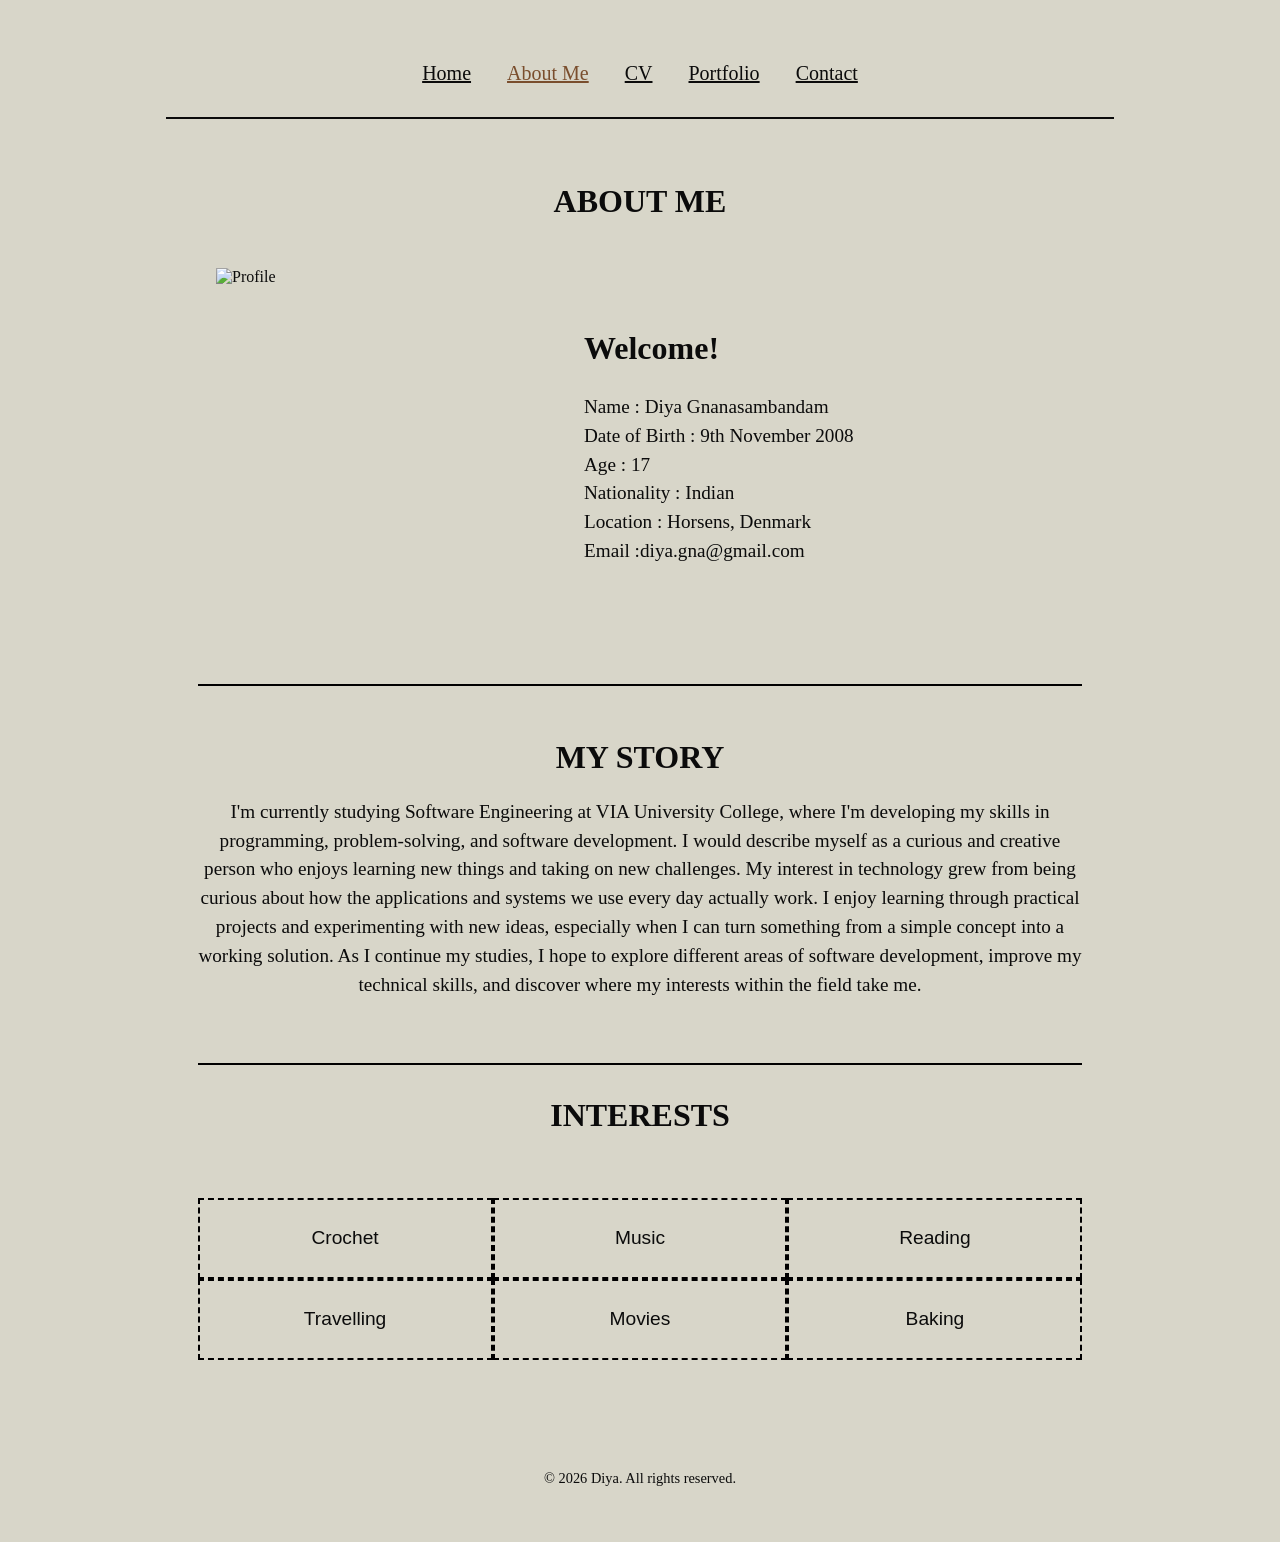
==== AboutMe.html @ d8e76714 "Assignment 1" ====
<!DOCTYPE html>
<html>
    <head>
        <meta charset="utf-8">
        <meta name="viewport" content="width=device-width, initial-scale=1.0">
        
        <title>About Me</title>
        <link href="css/styles.css" type="text/css" rel="stylesheet"/>
    </head>
    <body>
        <nav class="links">
            <a href="index.html">Home</a>
            <a href="AboutMe.html" class="active">About Me</a>
            <a href="CV.html">CV</a>
            <a href="Portfolio.html">Portfolio</a>
            <a href="Contact.html">Contact</a>
        </nav>

       <!--Pic and intro-->
        <h1 id="about-title">ABOUT ME</h1>

        <div class="intro">

            <img src="images/Profile.jpeg" alt="Profile" title="Profile">

            <div class="intro-text">
                <h2>Welcome!</h2>
                <p>
                    Name : Diya Gnanasambandam<br>
                    Date of Birth : 9th November 2008<br>
                    Age : 17<br>
                    Nationality : Indian<br>
                    Location : Horsens, Denmark<br>
                    Email :diya.gna@gmail.com<br>
                </p>
            </div>
        </div>

        <!--Story-->

        <div class="story">

            <h1>MY STORY</h1>

            <p>
                I'm currently studying Software Engineering at VIA University College, 
                where I'm developing my skills in programming, problem-solving, and software development. I would describe 
                myself as a curious and creative person who enjoys learning new things and taking on new challenges.
                My interest in technology grew from being curious about how the applications and systems we use 
                every day actually work. I enjoy learning through practical projects and experimenting with new ideas, 
                especially when I can turn something from a simple concept into a working solution. As I continue my studies, 
                I hope to explore different areas of software development, improve my technical skills, and discover where my 
                interests within the field take me.
            </p>

        </div>

        <!-- Interests and Hobbies -->
         <div class="interest">

            <h1>INTERESTS</h1>

            <div class="hobbies-grid">
                <div>Crochet</div>
                <div>Music</div>
                <div>Reading</div>
                <div>Travelling</div>
                <div>Movies</div>
                <div>Baking</div>
            </div>
        </div>

        <footer>
            <p>&copy; 2026 Diya. All rights reserved.</p>
        </footer>



   


       


   
    </body>
</html>
---- css/styles.css ----
body{
    background-color: #D8D6C9;
    color: #0b0b0b;
}


.links{
    text-align: center;
    margin-top: 30px;
    padding: 2rem;
    border-bottom: 2.5px solid #0b0b0b;
    margin-left: auto;
    margin-right: auto;
    width:70%;
    
}

.links a{
    text-decoration: underline;
    margin: 1rem;
    font-size: 1.25rem;
    color: #0b0b0b;

}

.links a:hover {
    color: #7A4E2D;
}

.links a.active {
    color: #7A4E2D;
}


/* About Me */

#about-title{
    text-align: center;
    margin-top: 4rem;
    font-size: 2rem;
}

.intro{
    display: flex;
    justify-content: center;
    align-items: center;
    gap: 5rem;
    margin-top: 3rem;
}

.intro img{
    width: 18rem;
    height: 22rem;
    object-fit: cover;
}

.intro-text{
    width: 30rem;
}

.intro-text h2{
    font-size: 2rem;
}

.intro-text p{
    font-size: 1.2rem;
    line-height: 1.5;
}




/* My Story */
.story{
    width: 70%;
    margin: 4rem auto;
    border-top: 2px solid #000000;
    padding-top: 2rem;
    text-align: center;
}

.story p{
    font-size: 1.2rem;
    line-height: 1.5;
}

.interest h1 {
    width: 70%;
    margin: 4rem auto;
    border-top: 2px solid #000000;
    padding-top: 2rem;
    text-align: center;
}


.hobbies-grid {
    display: grid;
    grid-template-columns: repeat(3, 1fr);
    width: 70%;
    margin: 2rem auto;
}

.hobbies-grid div {
    text-align: center;
    font-family: 'Segoe UI', Tahoma, Geneva, Verdana, sans-serif;
    font-size: 1.2rem;
    line-height: 1.5;
    border: 2px dashed #000000;
    padding: 1.5rem;
}





/*CV*/

.cv-intro{
    text-align: center;
    margin: 4rem auto;
}

.cv-intro h1{
    font-size: 2rem;
    
}

.cv-intro h2{
    font-size: 1.5rem;
    margin-top: 2rem;
}

.cv-intro p{
    font-family: 'Segoe UI', Tahoma, Geneva, Verdana, sans-serif;
    font-size: 1rem;
}



.education,
.work,
.certifications,
.languages,
.volunteer
{
    width: 70%;
    margin: 4rem auto;
    border-top: 2px solid #000000;
    padding-top: 2rem;
    
}

.education h2,
.work h2,
.certifications h2,
.languages h2,
.volunteer h2
{
    text-align : center;
}

.education table,
.work table,
.certifications table,
.languages table
{
    width: 100%;
    border-collapse: collapse;
    
}

.education td,
.work td,
.certifications td,
.languages td
{
    padding: 1rem 0;
    font-size: 1.2rem;
    
}

.education td:last-child,
.work td:last-child,
.certifications td:last-child,
.languages td:last-child
{
    text-align: right;
}

.volunteer ol {
    font-size: 1.2rem;
}
.volunteer p {
    font-size: 1.2rem;
}

/*Portfolio*/

#portfolio{
    margin-top: 4rem;
    text-align: center;
}
.pro1,
.pro2,
.pro3,
.pro4,
.pro5
{
    width: 70%;
    margin: 5rem auto;
    padding-top: 3rem;
    border-top: 2px solid black;

    display: flex;
    align-items: center;
    gap: 4rem;
    flex-direction: row-reverse;
}

h1{
    font-size: 2rem;
    text-align: center;
}

.pro1-info,
.pro2-info,
.pro3-info,
.pro4-info,
.pro5-info
{
    width: 30rem;
}

.pro1-info h2,
.pro2-info h2,
.pro3-info h2,
.pro4-info h2,
.pro5-info h2
{
    font-size: 1.5rem;
}

.pro1-info p,
.pro2-info p,
.pro3-info p,
.pro4-info p,
.pro5-info p {
    font-family: 'Segoe UI', Tahoma, Geneva, Verdana, sans-serif;
    font-size: 1rem;
}

.pro1-info a,
.pro2-info a,
.pro3-info a,
.pro4-info a,
.pro5-info a {
    color: black;
    font-family: 'Segoe UI', Tahoma, Geneva, Verdana, sans-serif;
    text-underline-offset: 5px;
    font-size: 1rem;
}

.pro1 img,
.pro2 img,
.pro3 img,
.pro4 img,
.pro5 img
{
    width: 20rem;
    height: 17rem;
    object-fit: cover;
}




/*Contact*/
#contact{
    margin-top: 4rem;
    text-align: center;
}

.contact {
    width: 50%;
    margin: 4rem auto;
    padding-top: 2rem;
    border-top: 2px solid black;
    text-align: center;
}

.contact p {
    font-family: 'Segoe UI', Tahoma, Geneva, Verdana, sans-serif;
    font-size: 1.3rem;
    
}

.contact-info {
    margin-top: 3rem;
}

.contact-info a {
    color: black;
    text-underline-offset: 4px;
}

footer {
    text-align: center;
    margin-top: 4rem;
    padding: 2rem;
    font-size: 0.9rem;
}

/*At 1024px,no changes are needed as the layout is not disturbed*/

/*At 900px*/

@media (max-width: 900px) {
    .intro {
        flex-direction: column;
        gap: 2rem;
    }

    .pro1,
    .pro2,
    .pro3,
    .pro4,
    .pro5 {
        flex-direction: column;
        gap: 2rem;
    }
}

/* At 768px */
@media (max-width: 768px) {

    .links a {
        margin: 0.6rem;
        font-size: 1.1rem;
    }

    /* About Me */
    .intro {
        padding-left: 2rem;
        padding-right: 2rem;
        gap: 3rem;
    }

    .intro img {
        width: 15rem;
        height: 19rem;
    }

    .intro-text {
        width: 80%;
        text-align: start;
    }

    .story,
    .hobbies-grid{
        width: 85%;
    }

    /* CV */
    .education,
    .work,
    .certifications,
    .languages,
    .volunteer {
        width: 85%;
    }

    /* Portfolio */
    .pro1,
    .pro2,
    .pro3,
    .pro4,
    .pro5 {
        padding-left: 2rem;
        padding-right: 2rem;
        gap: 3rem;
    }

    .pro1 img,
    .pro2 img,
    .pro3 img,
    .pro4 img,
    .pro5 img {
        width: 16rem;
        height: 14rem;
    }

    .pro1-info,
    .pro2-info,
    .pro3-info,
    .pro4-info,
    .pro5-info {
        width: 90%;
    }
}

/* At 500px */
@media (max-width: 500px) {

    /* About Me */
    .intro-text {
        width: 90%;
    }

    .intro-text p {
        font-size: 1rem;
    }

    .story {
        width: 90%;
    }

    .story p {
        font-size: 1rem;
    }

    .hobbies-grid {
        width: 85%;
        grid-template-columns: repeat(2, 1fr);
    }

    /* Contact */
    .contact {
        width: 90%;
    }

    .contact p {
        font-size: 1rem;
    }
}

/* At 375px */
@media (max-width: 375px) {

    .links {
        width: 90%;
        padding: 1rem 0;
    }

    .links a {
        font-size: 0.9rem;
        margin: 0.3rem;
        line-height: 2;
    }

    /* About Me */
    .intro-text p,
    .story p {
        font-size: 0.9rem;
        text-align: left;
    }


    .hobbies-grid div {
        font-size: 0.8rem;
        padding: 0.6rem;
    }

    /* Portfolio */
    .pro1 img,
    .pro2 img,
    .pro3 img,
    .pro4 img,
    .pro5 img {
        width: 13rem;
        height: 11rem;
    }

    .pro1-info p,
    .pro2-info p,
    .pro3-info p,
    .pro4-info p,
    .pro5-info p,
    .pro1-info a,
    .pro2-info a,
    .pro3-info a,
    .pro4-info a,
    .pro5-info a {
        font-size: 0.9rem;
    }

    /* Contact */
    .contact p {
        font-size: 0.9rem;
    }


    
}
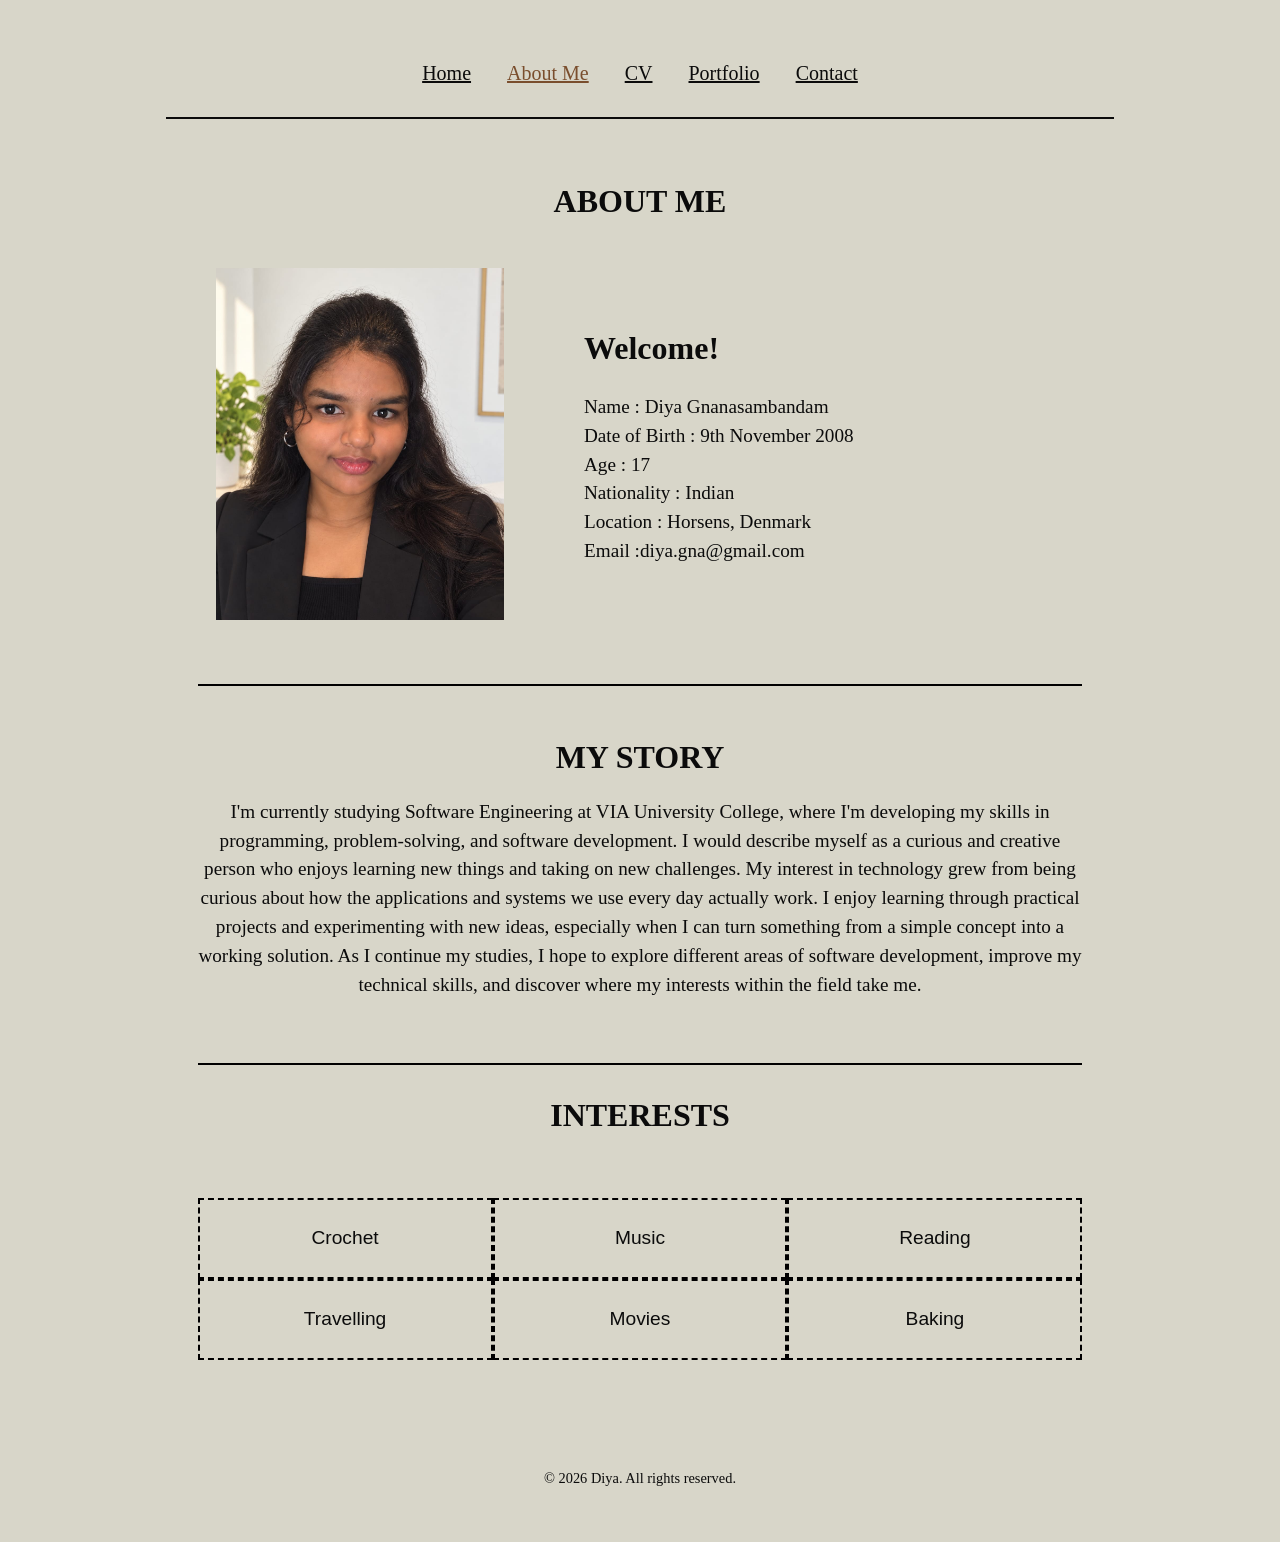
==== commit 0cd8e128: "Fix image path casing in HTML and CSS files" ====
--- a/AboutMe.html
+++ b/AboutMe.html
@@ -21,7 +21,7 @@
 
         <div class="intro">
 
-            <img src="images/Profile.jpeg" alt="Profile" title="Profile">
+            <img src="Images/Profile.jpeg" alt="Profile" title="Profile">
 
             <div class="intro-text">
                 <h2>Welcome!</h2>
